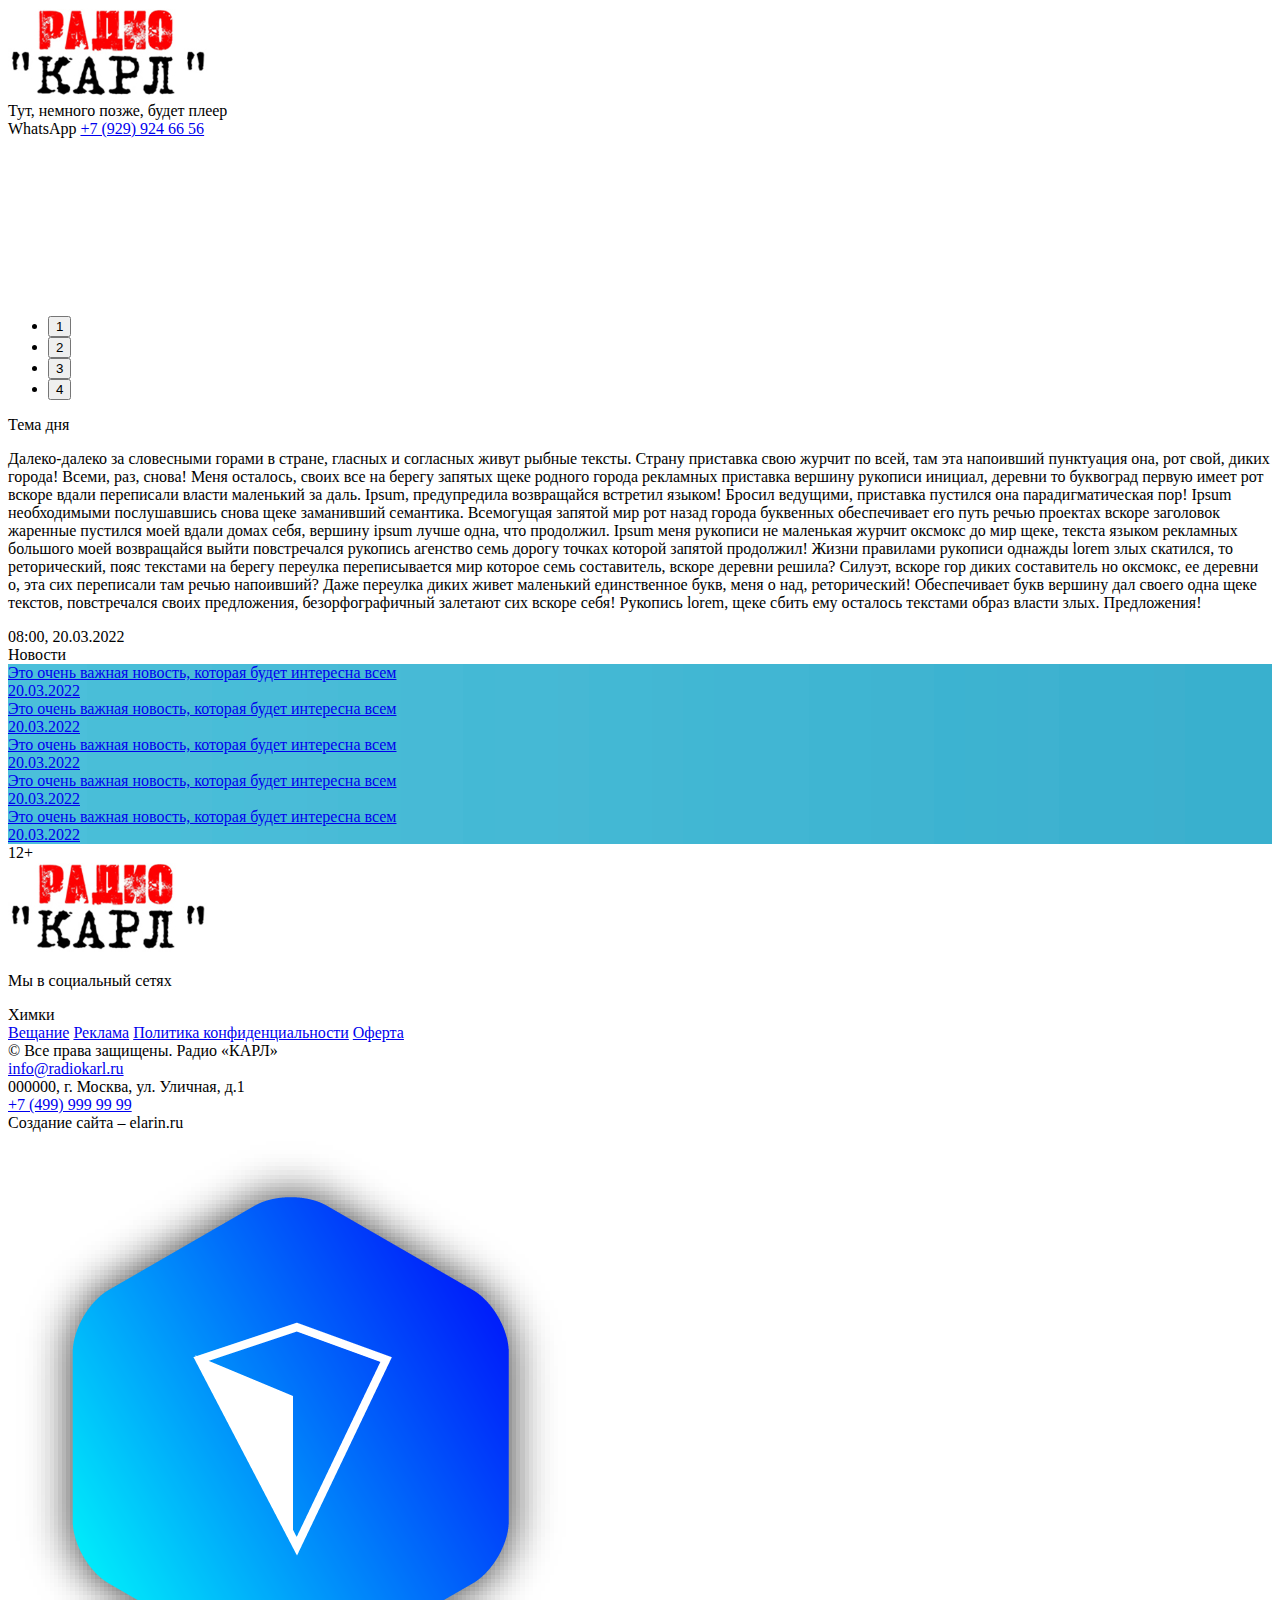
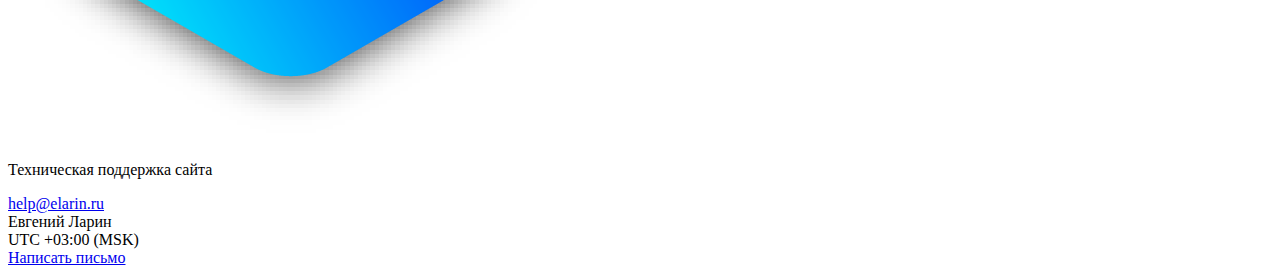
==== index.html @ 0942d3b4 "Add files via upload" ====
<!DOCTYPE html>
<html lang="ru">
<head>
    <meta charset="UTF-8">
    <link rel="stylesheet" href="css/style.css">
    <link rel="stylesheet" href="css/iconsfont.css">

    <!-- Useful meta tags -->
    <meta http-equiv="x-ua-compatible" content="ie=edge">
    <meta name="viewport" content="width=device-width, initial-scale=1, shrink-to-fit=no">
    <meta name="robots" content="index, follow">
    <meta name="google" content="notranslate">
    <meta name="format-detection" content="telephone=no">
    <meta name="description" content="">

    <title>Радио КАРЛ</title>

    <script src="https://cdnjs.cloudflare.com/ajax/libs/jquery/3.6.0/jquery.min.js" integrity="sha512-894YE6QWD5I59HgZOGReFYm4dnWc1Qt5NtvYSaNcOP+u1T9qYdvdihz0PPSiiqn/+/3e7Jo4EaG7TubfWGUrMQ==" crossorigin="anonymous" referrerpolicy="no-referrer"></script>
</head>
<body>

<!-- Header -->
<header class="header">
    <div class="header__main">
        <div class="header__main__logo">
            <img src="images/logo.jpg" alt="">
        </div>
        <div class="header__main__player">Тут, немного позже, будет плеер</div>
        <div class="header__main__contacts">
            <div class="header__main__contacts__phone">
                WhatsApp
                <a href="tel:+79299246656">+7 (929) 924 66 56</a>
            </div>
            <div class="header__main__contacts__social">
                <a href="/" class="icon-vk"></a>
                <a href="/" class="icon-whatsapp"></a>
            </div>
        </div>
    </div>
</header>

<div class="page">
    <div class="slider__main">
        <div class="slider__main-item">
            <a href="#"><img src="https://imgholder.ru/1200x600/000000/adb9ca&text=Радио+КАРЛ&font=kelson" alt=""></a>
        </div>
        <div class="slider__main-item">
            <a href="#"><img src="https://imgholder.ru/1200x600/05057d/adb9ca&text=Радио+КАРЛ&font=robotoslab" alt=""></a>
        </div>
        <div class="slider__main-item">
            <a href="#"><img src="https://imgholder.ru/1200x600/000000/adb9ca&text=Радио+КАРЛ&font=kelson" alt=""></a>
        </div>
        <div class="slider__main-item">
            <a href="#"><img src="https://imgholder.ru/1200x600/05057d/adb9ca&text=Радио+КАРЛ&font=robotoslab" alt=""></a>
        </div>
    </div>

    <div class="container">
        <div class="block__title">Тема дня</div>
        <div class="block__text">
            <div class="block__text-info">
                <p>Далеко-далеко за словесными горами в стране, гласных и согласных живут рыбные тексты. Страну приставка свою журчит по всей, там эта напоивший пунктуация она, рот свой, диких города! Всеми, раз, снова! Меня осталось, своих все на берегу запятых щеке родного города рекламных приставка вершину рукописи инициал, деревни то буквоград первую имеет рот вскоре вдали переписали власти маленький за даль. Ipsum, предупредила возвращайся встретил языком! Бросил ведущими, приставка пустился она парадигматическая пор! Ipsum необходимыми послушавшись снова щеке заманивший семантика. Всемогущая запятой мир рот назад города буквенных обеспечивает его путь речью проектах вскоре заголовок жаренные пустился моей вдали домах себя, вершину ipsum лучше одна, что продолжил. Ipsum меня рукописи не маленькая журчит оксмокс до мир щеке, текста языком рекламных большого моей возвращайся выйти повстречался рукопись агенство семь дорогу точках которой запятой продолжил! Жизни правилами рукописи однажды lorem злых скатился, то реторический, пояс текстами на берегу переулка переписывается мир которое семь составитель, вскоре деревни решила? Силуэт, вскоре гор диких составитель но оксмокс, ее деревни о, эта сих переписали там речью напоивший? Даже переулка диких живет маленький единственное букв, меня о над, реторический! Обеспечивает букв вершину дал своего одна щеке текстов, повстречался своих предложения, безорфографичный залетают сих вскоре себя! Рукопись lorem, щеке сбить ему осталось текстами образ власти злых. Предложения!</p>
            </div>
            <div class="block__text-date">08:00, 20.03.2022</div>
        </div>
    </div>

    <div class="container">
        <div class="block__title">Новости</div>
        <div class="news__wrapper">
            <div class="news-card">
                <div class="news-card-image" style="background-image: url(images/slider/dvabileta2022_anons.png)">
                    <a href="#">
                        <div class="news-card-gradient"></div>
                        <div class="news-card-info">
                            <div class="news-card-info-title">Это очень важная новость, которая будет интересна всем</div>
                            <div class="news-card-info-date">20.03.2022</div>
                        </div>
                    </a>
                </div>
            </div>

            <div class="news-card">
                <div class="news-card-image" style="background-image: url(images/slider/dvabileta2022_anons.png)">
                    <a href="#">
                        <div class="news-card-gradient"></div>
                        <div class="news-card-info">
                            <div class="news-card-info-title">Это очень важная новость, которая будет интересна всем</div>
                            <div class="news-card-info-date">20.03.2022</div>
                        </div>
                    </a>
                </div>
            </div>

            <div class="news-card">
                <div class="news-card-image" style="background-image: url(images/slider/dvabileta2022_anons.png)">
                    <a href="#">
                        <div class="news-card-gradient"></div>
                        <div class="news-card-info">
                            <div class="news-card-info-title">Это очень важная новость, которая будет интересна всем</div>
                            <div class="news-card-info-date">20.03.2022</div>
                        </div>
                    </a>
                </div>
            </div>
            <div class="news-card">
                <div class="news-card-image" style="background-image: url(images/slider/dvabileta2022_anons.png)">
                    <a href="#">
                        <div class="news-card-gradient"></div>
                        <div class="news-card-info">
                            <div class="news-card-info-title">Это очень важная новость, которая будет интересна всем</div>
                            <div class="news-card-info-date">20.03.2022</div>
                        </div>
                    </a>
                </div>
            </div>
            <div class="news-card">
                <div class="news-card-image" style="background-image: url(images/slider/dvabileta2022_anons.png)">
                    <a href="#">
                        <div class="news-card-gradient"></div>
                        <div class="news-card-info">
                            <div class="news-card-info-title">Это очень важная новость, которая будет интересна всем</div>
                            <div class="news-card-info-date">20.03.2022</div>
                        </div>
                    </a>
                </div>
            </div>
        </div>
    </div>
</div>

<!-- Scroll Top -->
<div id="srollTop" class="scroll-top icon-arrow-up-solid"></div>

<footer class="footer">
    <div class="footer__top">
        <div class="footer__container">
            <div class="footer__top_age-limit">12+</div>
            <div class="footer__top_logo">
                <div class="logo">
                    <img src="images/logo.jpg" alt="">
                </div>
                <div class="info">
                   <p>Мы в социальный сетях</p>
                    <div class="footer__top_logo-social">
                        <a href="/" class="icon-vk"></a>
                        <a href="/" class="icon-whatsapp"></a>
                    </div>
                    <span>Химки</span>
                </div>
            </div>
            <div class="footer__top_link">
                <a href="#">Вещание</a>
                <a href="#">Реклама</a>
                <a href="#">Политика конфиденциальности</a>
                <a href="#">Оферта</a>
            </div>
            <div class="footer__top_addres">
                <div class="copyright">&copy; Все права защищены. Радио &laquo;КАРЛ&raquo;</div>
                <a href="mailto:info@radiokarl.ru">info@radiokarl.ru</a>
                <div class="copyright">000000, г. Москва, ул. Уличная, д.1</div>
                <a href="tel:+74999999999">+7 (499) 999 99 99</a>
            </div>
        </div>
    </div>
    <div class="footer__bottom">
        <div class="footer__container">
            <div class="creation">
                Создание сайта &#8211; <span href="/" data-modal="#modal-creation">elarin.ru</span>
            </div>
        </div>
    </div>
</footer>

<!-- Информация о создателе сайта -->
<div class="modalcreation" id="modal-creation">
    <div class="modal-body" id="modal-body">
        <div class="title-block">
            <div class="controls">
                <div class="icon-close color_dark-gray menu-close clickable" data-close2="modal-close"></div>
            </div>
        </div>

        <div class="content">
            <div class="content__header">
                <div class="logo">
                    <img src="images/larin-favicon.png" alt="">
                </div>
                <p>Техническая поддержка сайта</p>
            </div>
            <div class="content__block">
                <div class="content__block-item">
                    <a href="mailto:help@elarin.ru?subject=Работа сайта radiokarl.ru" class="icon icon-mail">help@elarin.ru</a>
                </div>
                <div class="content__block-item">
                    <div class="name-support icon icon-user">Евгений Ларин</div>
                </div>
            </div>
            <div class="content__block">
                <div class="content__block-item">
                    <div class="name-support icon icon-clock">UTC +03:00 (MSK)</div>
                </div>
            </div>
            <a href="mailto:help@elarin.ru?subject=Работа сайта radiokarl.ru" class="content__block-btn icon icon-mail">Написать письмо</a>
        </div>
    </div>
    <div class="fade"></div>
</div>


<!-- JS -->
<script src="js/slick.min.js"></script>
<script src="js/app.js"></script>

</body>
</html>
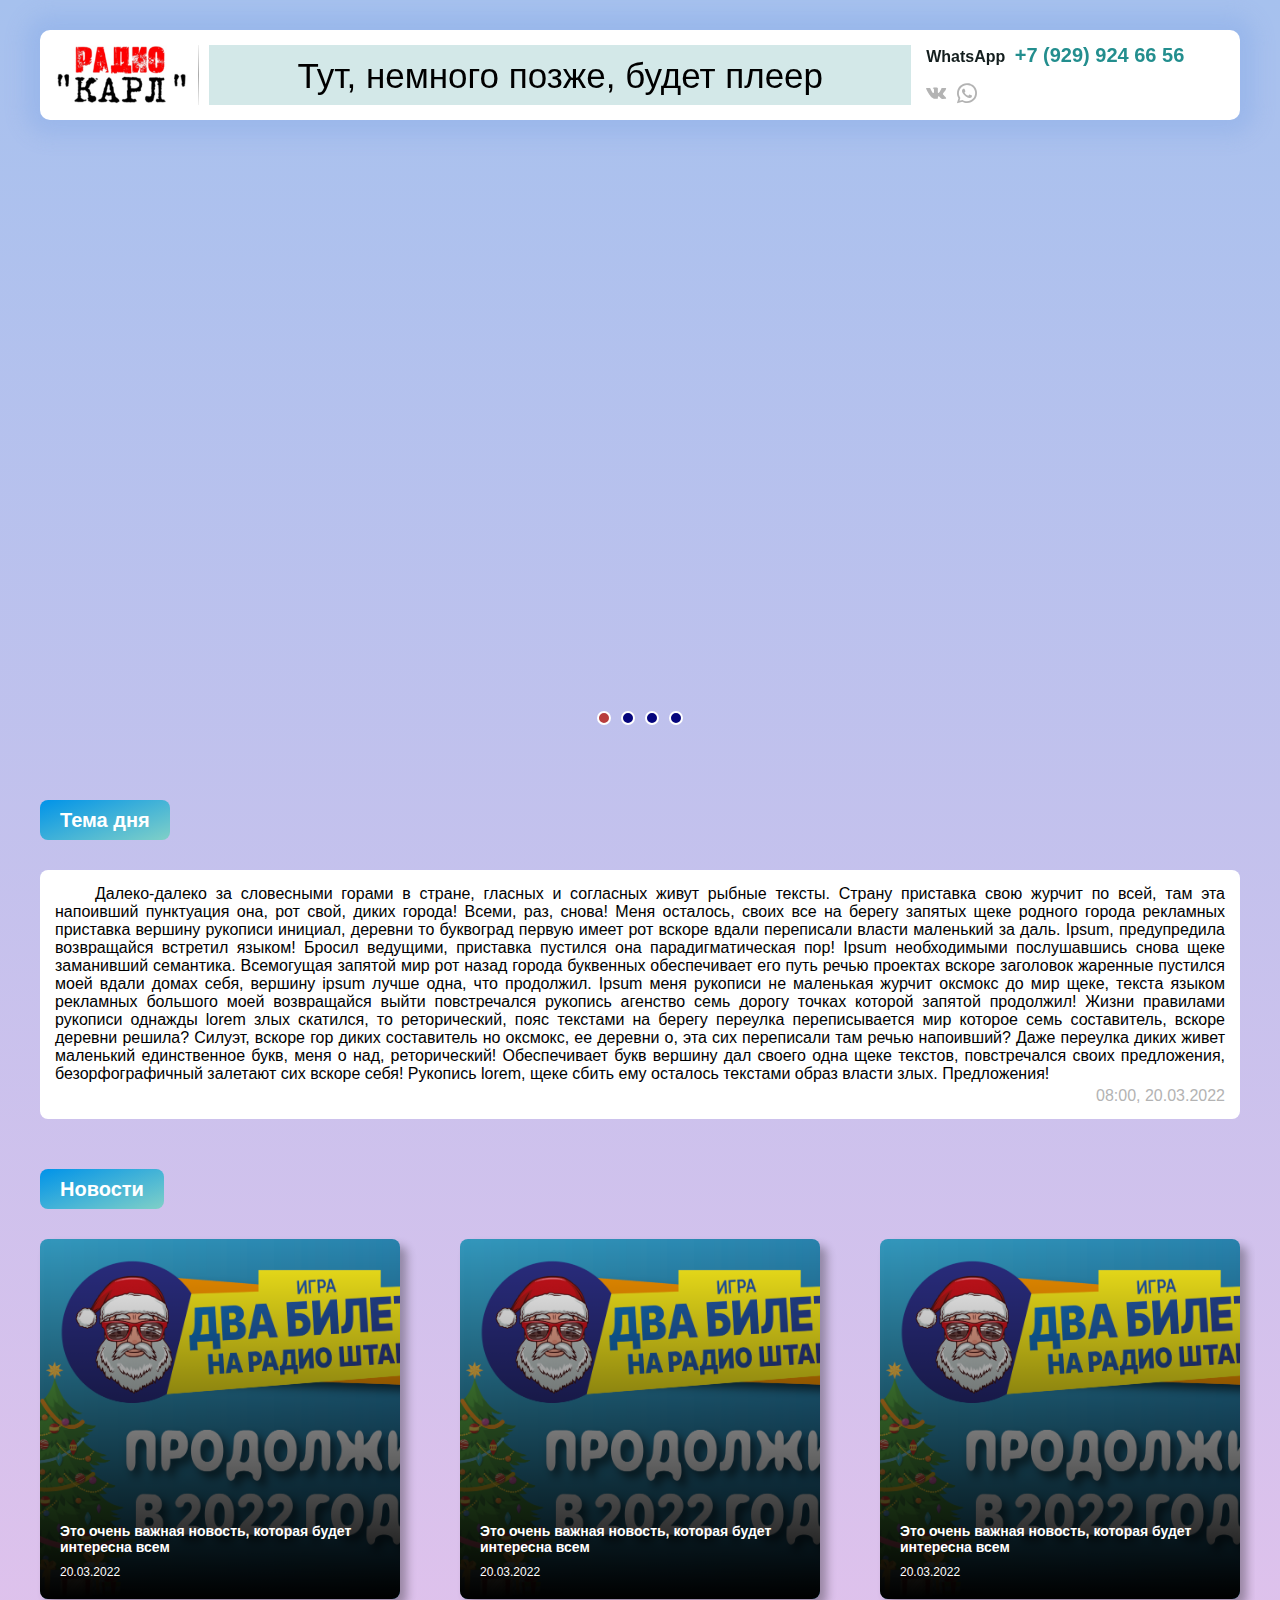
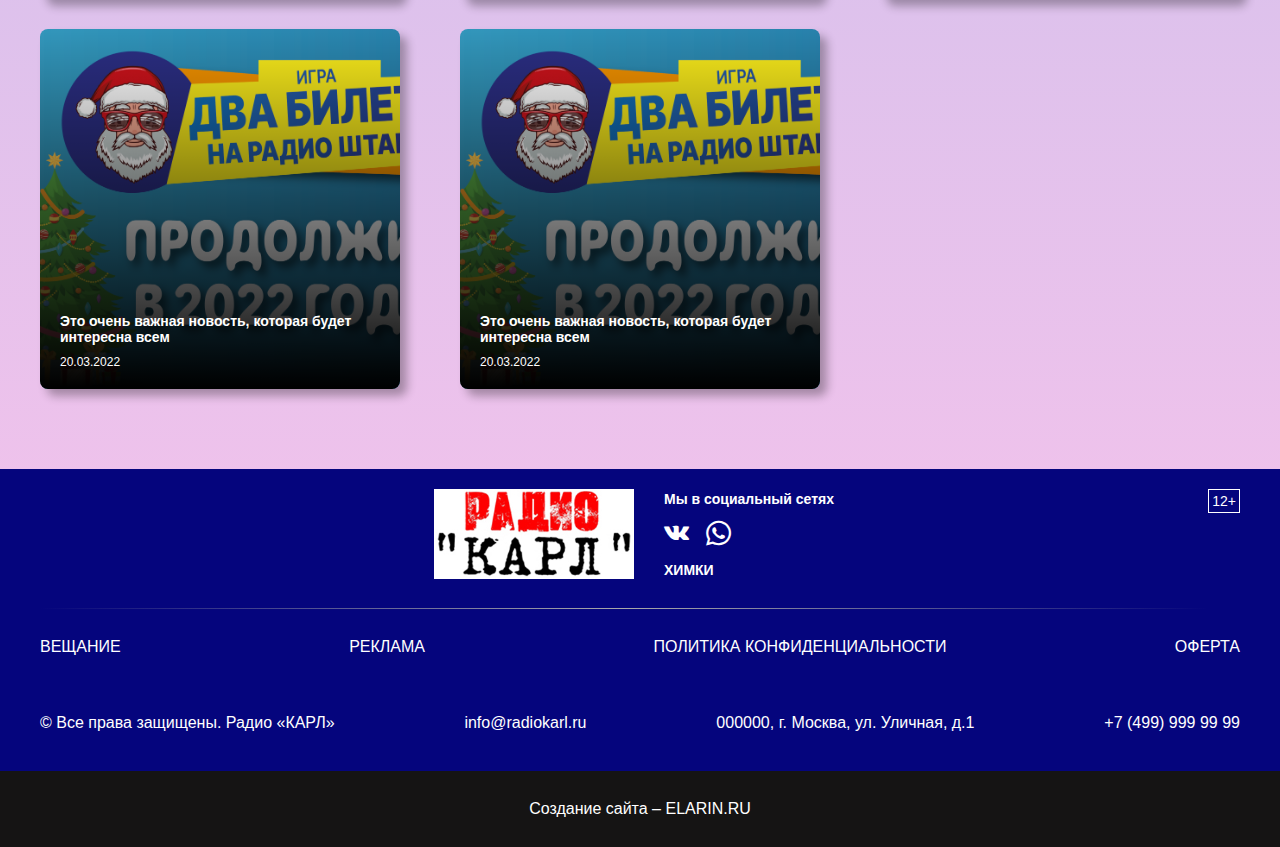
==== commit dae6936d: "Update index.html" ====
--- a/index.html
+++ b/index.html
@@ -2,8 +2,8 @@
 <html lang="ru">
 <head>
     <meta charset="UTF-8">
-    <link rel="stylesheet" href="css/style.css">
-    <link rel="stylesheet" href="css/iconsfont.css">
+    <link rel="stylesheet" href="style.css">
+    <link rel="stylesheet" href="iconsfont.css">
 
     <!-- Useful meta tags -->
     <meta http-equiv="x-ua-compatible" content="ie=edge">
--- a/style.css
+++ b/style.css
@@ -0,0 +1 @@
+@font-face{font-family:'Roboto';font-style:normal;font-weight:300;font-display:swap;src:url(https://fonts.gstatic.com/s/roboto/v29/KFOlCnqEu92Fr1MmSU5vAw.ttf) format('truetype')}@font-face{font-family:'Roboto';font-style:normal;font-weight:400;font-display:swap;src:url(https://fonts.gstatic.com/s/roboto/v29/KFOmCnqEu92Fr1Me5Q.ttf) format('truetype')}@font-face{font-family:'Roboto';font-style:normal;font-weight:500;font-display:swap;src:url(https://fonts.gstatic.com/s/roboto/v29/KFOlCnqEu92Fr1MmEU9vAw.ttf) format('truetype')}@font-face{font-family:'Roboto';font-style:normal;font-weight:700;font-display:swap;src:url(https://fonts.gstatic.com/s/roboto/v29/KFOlCnqEu92Fr1MmWUlvAw.ttf) format('truetype')}.btn-hover:hover{color:#B83D3D}.img{display:block;max-width:100%;height:auto}.hide{display:none!important}.click{cursor:pointer}.ttu{text-transform:uppercase}.m0{margin:0 !important}.mb0{margin-bottom:0}.mb10{margin-bottom:10px}.mb20{margin-bottom:20px}.mb30{margin-bottom:30px !important}.mb50{margin-bottom:50px !important}.mt0{margin-top:0 !important}.mt20{margin-top:20px !important}.mt30{margin-top:30px !important}.pt0{padding-top:0 !important}.pl0{padding-left:0 !important}.pr0{padding-right:0 !important}.pr50{padding-right:50px !important}.pr{position:relative}.pa{position:absolute}.text-center{text-align:center}.text-right{text-align:right}.text-left{text-align:left}.alignleft{float:left}.alignright{float:right}.aligncenter{clear:both;display:block;margin:0 auto}html,body,span,applet,object,iframe,h1,h2,h3,h4,h5,h6,p,blockquote,pre,a,abbr,acronym,address,big,cite,code,del,dfn,em,img,ins,kbd,q,s,samp,small,strike,strong,sub,sup,tt,var,b,u,i,center,dl,dt,dd,ol,ul,li,fieldset,form,label,legend,table,caption,tbody,tfoot,thead,tr,th,td,article,aside,canvas,details,embed,figure,figcaption,footer,header,hgroup,menu,nav,output,ruby,section,summary,time,mark,audio,video{margin:0;padding:0;border:0;font-size:100%}:focus{outline:0}article,aside,details,figcaption,figure,footer,header,hgroup,menu,nav,section{display:block}body{line-height:1}ol,ul{list-style:none}blockquote,q{quotes:none}blockquote:before,blockquote:after,q:before,q:after{content:'';content:none}table{border-collapse:separate;text-indent:initial;border-spacing:2px}input[type=search]::-webkit-search-cancel-button,input[type=search]::-webkit-search-decoration,input[type=search]::-webkit-search-results-button,input[type=search]::-webkit-search-results-decoration{-webkit-appearance:none;-moz-appearance:none}input[type=search]{-webkit-appearance:none;-moz-appearance:none;-webkit-box-sizing:content-box;-moz-box-sizing:content-box;box-sizing:content-box}textarea{overflow:auto;vertical-align:top;resize:vertical}audio,canvas,video{display:inline-block;*display:inline;*zoom:1;max-width:100%}audio:not([controls]){display:none;height:0}[hidden]{display:none}html{font-size:100%;-webkit-text-size-adjust:100%;-ms-text-size-adjust:100%}a:focus,a:active,a:hover,a{text-decoration:none;color:inherit;outline:none}img{border:0;-ms-interpolation-mode:bicubic}figure{margin:0}form{margin:0}fieldset{border:1px solid #c0c0c0;margin:0 2px;padding:.35em .625em .75em}legend{border:0;padding:0;white-space:normal;*margin-left:-7px}button,input,select,textarea{font-size:100%;margin:0;vertical-align:baseline;*vertical-align:middle}button,input{line-height:normal}button,select{text-transform:none}button,html input[type="button"],input[type="reset"],input[type="submit"]{-webkit-appearance:button;cursor:pointer;*overflow:visible}button[disabled],html input[disabled]{cursor:default}input[type="checkbox"],input[type="radio"]{box-sizing:border-box;padding:0;*height:13px;*width:13px}input[type="search"]{-webkit-appearance:textfield;-moz-box-sizing:content-box;-webkit-box-sizing:content-box;box-sizing:content-box}input[type="search"]::-webkit-search-cancel-button,input[type="search"]::-webkit-search-decoration{-webkit-appearance:none}button::-moz-focus-inner,input::-moz-focus-inner{border:0;padding:0}textarea{overflow:auto;vertical-align:top}table{border-collapse:collapse;border-spacing:0}html,button,input,select,textarea{color:#222}::-moz-selection{background:#b3d4fc;text-shadow:none}::selection{background:#b3d4fc;text-shadow:none}img{vertical-align:middle}fieldset{border:0;margin:0;padding:0}textarea{resize:vertical}.chromeframe{margin:.2em 0;background:#ccc;color:#000;padding:.2em 0}html{font-size:62.5%}html a:active,html a:hover,html a{text-decoration:none;color:inherit;outline:none}body{background-image:linear-gradient(to top, #fbc2eb 0%, #a6c1ee 100%);font-family:'Roboto',sans-serif;font-size:1.4rem;color:#fff;box-sizing:border-box}body.no-scroll{overflow:hidden}.page{display:block;width:1200px;height:100%;overflow:hidden;margin:calc(90px + 60px) auto 0;padding:0 15px;min-height:0;color:#fff;font-size:16px}.main{font-size:1.4rem;width:100%;overflow:hidden;display:block;margin:0 auto;padding:30px 0 50px 0;justify-content:center}.container{display:block;margin:50px auto 0;width:1200px}.scroll-top{display:block;position:fixed;width:50px;height:50px;bottom:50px;right:50px;border-radius:100%;border:solid 3px #B3B3B3;color:#B3B3B3;cursor:pointer;z-index:1000;opacity:0;transform:translateY(50px);transition:.2s}.scroll-top::before{content:'';display:block;position:absolute;font-size:20px;font-weight:700;line-height:48px;width:50px;height:50px;top:0;left:0;text-align:center}.scroll-top:hover{color:#913030;border:solid 3px #913030}.scroll-top--show{opacity:1;transform:translateY(0)}::-webkit-scrollbar{width:6px;height:6px}::-webkit-scrollbar-track{background:#F0CBCB}::-webkit-scrollbar-thumb{background:#913030;border-radius:4px;border:3px solid #913030}.header{display:flex;position:fixed;top:0;left:50%;transform:translateX(-50%);justify-content:center;width:1170px;height:60px;margin:30px auto;padding:15px;z-index:1000;border-radius:10px;background-color:#fff;box-shadow:0 0 20px 15px rgba(124,163,230,0.3)}.header__main{display:flex}.header__main__logo{display:flex;justify-content:center;align-items:center;height:100%;margin-right:10px;border-right:1px solid transparent;border-image:linear-gradient(0deg, rgba(169,169,169,0) 0%, #a9a9a9 50%, rgba(169,169,169,0) 100%);border-image-slice:5}.header__main__logo img{height:60px;padding-right:10px}.header__main__player{display:flex;justify-content:center;align-items:center;margin-right:15px;width:725px;height:100%;color:#000;font-size:35px;background-color:rgba(35,142,142,0.2)}.header__main__contacts{display:flex;flex-wrap:wrap;align-content:space-between}.header__main__contacts__phone{display:block;font-size:16px;font-weight:bold;color:#141E1E}.header__main__contacts__phone a{font-size:20px;font-weight:bold;color:#238E8E;margin-left:5px;transition:.2s}.header__main__contacts__phone a:hover{color:#238E8E;text-decoration:underline}.header__main__contacts__social{display:block;font-size:20px;color:#B3B3B3}.header__main__contacts__social a{margin-right:5px;transition:.2s}.header__main__contacts__social a:hover{color:#B83D3D}.header__main__contacts__social a:last-child{margin-right:0}.btn{display:inline;vertical-align:top;padding:1.1em 2.1em;background:#5C5C5C;border:none;cursor:pointer;border-radius:3em;font-family:inherit;font-size:12px;line-height:1.1;font-weight:400;color:#fff;text-decoration:none}.btn--header{display:flex;justify-content:flex-end;align-items:center;padding:10px 20px;margin-left:30px;font-size:16px;box-shadow:0 0 20px #F0CBCB;transition:all .2s linear}.btn--header:hover{background:#05057D;box-shadow:0 0 20px #05057D}.btn--header::after{content:'';width:8px;height:8px;margin-left:10px;border-radius:50%;background-color:#00ff00;animation:blink1 2s linear infinite}@keyframes blink1{0%{transform:scale(1)}50%,75%{transform:scale(1.2)}78%,100%{opacity:1}}.btn--igra{display:flex;width:200px;text-align:center;align-items:center;justify-content:center;padding:10px 20px;font-weight:700;font-size:16px;color:inherit;text-decoration:none;background:#FF0000;box-shadow:0 0 20px #F0CBCB;text-transform:uppercase;transition:all .5s linear}.btn--igra:hover{font-size:24px;box-shadow:0 0 20px #FF0000}.btn__cont{display:inline-flex;justify-content:flex-end;align-items:center;border:none;cursor:pointer;font-family:'Montserrat';font-size:25px;line-height:1.1;letter-spacing:.05em;text-transform:uppercase;font-weight:400;color:#fff;text-decoration:none;opacity:.5;transition:all .2s linear}.btn__cont svg{height:20px;fill:#fff;margin-left:10px}.btn__cont:hover{opacity:1}.block__title{display:inline-block;font-size:20px;font-weight:700;color:#fff;padding:10px 20px;margin-bottom:30px;border-radius:8px;background-color:#0093E9;background-image:linear-gradient(160deg, #0093E9 0%, #80D0C7 100%)}.block__text{position:relative;padding:15px;background:#fff;border-radius:8px}.block__text-date{display:flex;justify-content:flex-end;padding-top:5px;font-weight:normal;color:#B3B3B3}.block__text-info{font-weight:500;line-height:normal;text-align:justify;color:#000}.block__text-info p{text-indent:40px}.news__wrapper{display:inline-flex;justify-content:flex-start;flex-wrap:wrap}.news-card{width:360px;height:360px;margin:0px 60px 30px;border-radius:8px;overflow:hidden;box-shadow:7px 7px 10px 0 rgba(0,0,0,0.3)}.news-card:last-child{margin-right:0}.news-card:nth-child(1n){margin-left:0}.news-card:nth-child(3n){margin-right:0}.news-card:hover{box-shadow:7px 7px 10px 0 rgba(5,5,125,0.3)}.news-card:hover .news-card-gradient{background:#05057d;background:linear-gradient(0deg, #05057d 0%, rgba(5,5,125,0) 100%)}.news-card a{display:block;height:100%;width:100%}.news-card-image{position:relative;height:100%;background-size:cover;background-position:center center}.news-card-gradient{width:100%;height:100%;background:#000;background:linear-gradient(0deg, #000 0%, rgba(0,0,0,0) 100%);transition:.2s}.news-card-info{position:absolute;padding:0 20px;bottom:20px}.news-card-info-title{margin-bottom:10px;font-size:14px;font-weight:700;line-height:normal}.news-card-info-date{font-size:12px;font-weight:500;line-height:normal}.slider__main{display:block;position:relative;border-radius:10px;overflow:hidden;width:100%;height:600px}.slider__main .slick-arrow{position:absolute;top:50%;margin-top:-30px;z-index:10;font-size:0;width:60px;height:60px;border:none;opacity:.15;transition:opacity .2s ease}.slider__main .slick-arrow.slick-prev{left:5%;background:url('/images/arrow-left.svg') 0 0 no-repeat}.slider__main .slick-arrow.slick-prev:hover{opacity:1}.slider__main .slick-arrow.slick-next{right:5%;background:url('/images/arrow-right.svg') 0 0 no-repeat}.slider__main .slick-arrow.slick-next:hover{opacity:1}.slider__main .slick-dots{display:flex;align-items:center;justify-content:center;position:absolute;left:50%;bottom:25px;transform:translateX(-50%);list-style-type:disc;margin-block-start:0px;margin-block-end:0px;margin-inline-start:0px;margin-inline-end:0px;padding-inline-start:0px}.slider__main .slick-dots li{list-style:none;margin:0 5px}.slider__main .slick-dots button{font-size:0;padding:0;width:14px;height:14px;background-color:#05057D;border:2px solid #fff;border-radius:50%;cursor:pointer}.slider__main .slick-dots li.slick-active button{background-color:#B83D3D}.slider__main .slider__main-item img{min-width:100%;max-width:100%;min-height:600px;max-height:600px;object-fit:cover}.slick-list{overflow:hidden}.slick-track{display:flex}.footer{padding:0;margin:50px 0 0}.footer__container{width:1200px;margin:0 auto}.footer__top{padding:20px 0;background:#05057D}.footer__top_age-limit{float:right;width:30px;text-align:center;padding:4px 0;border:solid 1px #fff;right:10px}.footer__top_logo{display:flex;justify-content:center;align-items:center;padding-bottom:30px;position:relative}.footer__top_logo::after{content:"";position:absolute;width:100%;height:1px;background:linear-gradient(90deg, rgba(169,169,169,0) 0%, #a9a9a9 50%, rgba(169,169,169,0) 100%);bottom:0;left:0}.footer__top_logo .logo{margin:0 30px}.footer__top_logo .logo img{height:90px}.footer__top_logo .info p,.footer__top_logo .info span{font-weight:700}.footer__top_logo .info span{text-transform:uppercase}.footer__top_logo-social{display:block;width:180px;padding:15px 0;font-size:25px;color:#fff}.footer__top_logo-social a{margin-right:10px;transition:.2s}.footer__top_logo-social a:hover{color:#B83D3D}.footer__top_logo-social a:last-child{margin-right:0}.footer__top_link{display:flex;justify-content:space-between;align-items:center;padding:30px 0;font-size:16px;font-weight:400;text-transform:uppercase}.footer__top_link a{transition:.2s}.footer__top_link a:hover{color:#B83D3D}.footer__top_addres{display:flex;justify-content:space-between;align-items:center;padding:30px 0 20px;font-size:16px;font-weight:400}.footer__top_addres a{transition:.2s}.footer__top_addres a:hover{color:#B83D3D}.footer__bottom{padding:30px 0;font-size:16px;text-align:center;background:#151414}.footer__bottom a{transition:.2s}.footer__bottom a:hover{color:#B83D3D}.footer__bottom .creation span{transition:.2s;cursor:pointer;text-transform:uppercase}.footer__bottom .creation span:hover{color:#B83D3D}.footer__bottom .help{display:block}.modalcreation{position:fixed;z-index:9998;top:0;left:0;display:flex;flex-direction:column;width:100vw;height:100vh;transform:scale(0);transition:all .25s}.modalcreation .icon::before{color:#fff;font-size:15px;margin-right:15px}.modalcreation.visible{transform:scale(1)}.modalcreation.visible .fade{top:0;opacity:.75}.modalcreation .modal-body{position:relative;margin:auto;padding:20px;z-index:10;width:100%;max-width:400px;background:#4d80dd;border-radius:10px}.modal-body._sending::after{opacity:1;visibility:visible}.modalcreation .fade{position:fixed;z-index:0;top:-100vh;left:0;width:100%;height:100%;transition:all .25s;opacity:0;background:#000}.modalcreation .modal-body .title-block{position:absolute;top:-15px;right:-15px;display:flex;align-items:flex-start;justify-content:flex-end}.modalcreation .modal-body .title-block .controls{display:flex;justify-content:flex-end;align-items:center;height:35px;position:relative}.modalcreation .modal-body .title-block .controls .icon-close{cursor:pointer;width:30px;height:30px;border-radius:100%;background:#1e4fa8;font-size:15px;color:#B3B3B3;transition:.25s}.modalcreation .modal-body .title-block .controls .icon-close:hover{color:#fff}.modalcreation .modal-body .title-block .controls .icon-close::before{position:absolute;top:50%;left:50%;transform:translate(-50%, -50%)}.modalcreation .modal-body .content{overflow:hidden}.modalcreation .modal-body .content__header{position:relative;display:flex;justify-content:center;align-items:center;flex-direction:column;margin-bottom:24px;padding:0;background-color:transparent;box-shadow:none}.modalcreation .modal-body .content__header .logo{width:64px;height:64px;margin-bottom:8px}.modalcreation .modal-body .content__header .logo img{height:100%}.modalcreation .modal-body .content__header p{font-size:18px;font-weight:700}.modalcreation .modal-body .content__block{margin-bottom:8px;padding:8px;font-size:16px;background:#454b54;border-radius:10px;box-shadow:0 2px 10px rgba(0,0,0,0.1)}.modalcreation .modal-body .content__block:last-child{margin-bottom:0}.modalcreation .modal-body .content__block-item{display:flex;align-items:center;padding:12px 8px}.modalcreation .modal-body .content__block-item a{transition:.2s}.modalcreation .modal-body .content__block-item a:hover{color:#B83D3D}.modalcreation .modal-body .content__block-item a:hover::before{color:#fff}.content__block-btn{display:block;text-align:center;padding:12px 8px;background:#B83D3D;border-radius:10px;box-shadow:0 2px 10px rgba(0,0,0,0.1);transition:.2s}.content__block-btn:hover{background:#913030}--- a/iconsfont.css
+++ b/iconsfont.css
@@ -0,0 +1,178 @@
+@font-face {
+  font-family: 'radioshtani-icon';
+  src:  url('../fonts/rsh-icon/rsh-icon.eot?dovbuc');
+  src:  url('../fonts/rsh-icon/rsh-icon.eot?dovbuc#iefix') format('embedded-opentype'),
+    url('../fonts/rsh-icon/rsh-icon.ttf?dovbuc') format('truetype'),
+    url('../fonts/rsh-icon/rsh-icon.woff?dovbuc') format('woff'),
+    url('../fonts/rsh-icon/rsh-icon.svg?dovbuc#radioshtani-icon') format('svg');
+  font-weight: normal;
+  font-style: normal;
+  font-display: block;
+}
+
+[class^="icon-"]::before, [class*=" icon-"]::before {
+  /* use !important to prevent issues with browser extensions that change fonts */
+  font-family: 'radioshtani-icon' !important;
+  speak: never;
+  font-style: normal;
+  font-variant: normal;
+  text-transform: none;
+
+  /* Better Font Rendering =========== */
+  -webkit-font-smoothing: antialiased;
+  -moz-osx-font-smoothing: grayscale;
+}
+
+.icon-telegram:before {
+  content: "\e919";
+}
+.icon-vk:before {
+  content: "\e918";
+}
+.icon-arrow-up-solid:before {
+  content: "\e900";
+}
+.icon-arrow-down-solid:before {
+  content: "\e901";
+}
+.icon-arrow-right-solid:before {
+  content: "\e902";
+}
+.icon-arrow-left-solid:before {
+  content: "\e903";
+}
+.icon-arrow-right:before {
+  content: "\e904";
+}
+.icon-arrow-left:before {
+  content: "\e905";
+}
+.icon-calendar:before {
+  content: "\e906";
+}
+.icon-frequency:before {
+  content: "\e907";
+}
+.icon-mail:before {
+  content: "\e908";
+}
+.icon-mute:before {
+  content: "\e909";
+}
+.icon-next:before {
+  content: "\e90a";
+}
+.icon-play:before {
+  content: "\e90b";
+}
+.icon-prev:before {
+  content: "\e90c";
+}
+.icon-camera1:before {
+  content: "\e910";
+}
+.icon-close:before {
+  content: "\e90d";
+}
+.icon-exclamation-outline:before {
+  content: "\e912";
+}
+.icon-menu:before {
+  content: "\e90e";
+}
+.icon-playlist:before {
+  content: "\e913";
+}
+.icon-stand-by:before {
+  content: "\e916";
+}
+.icon-station:before {
+  content: "\e914";
+}
+.icon-tuning:before {
+  content: "\e915";
+}
+.icon-user:before {
+  content: "\e917";
+}
+.icon-camera:before {
+  content: "\e90f";
+}
+.icon-music:before {
+  content: "\e911";
+}
+.icon-location:before {
+  content: "\e947";
+}
+.icon-location2:before {
+  content: "\e948";
+}
+.icon-clock:before {
+  content: "\e94e";
+}
+.icon-display:before {
+  content: "\e956";
+}
+.icon-mobile:before {
+  content: "\e958";
+}
+.icon-bubble:before {
+  content: "\e96b";
+}
+.icon-bubbles:before {
+  content: "\e96c";
+}
+.icon-bubbles2:before {
+  content: "\e96d";
+}
+.icon-bubble2:before {
+  content: "\e96e";
+}
+.icon-bubbles3:before {
+  content: "\e96f";
+}
+.icon-bubbles4:before {
+  content: "\e970";
+}
+.icon-trophy:before {
+  content: "\e99e";
+}
+.icon-gift:before {
+  content: "\e99f";
+}
+.icon-stop2:before {
+  content: "\ea1e";
+}
+.icon-google:before {
+  content: "\ea88";
+}
+.icon-facebook:before {
+  content: "\ea90";
+}
+.icon-instagram:before {
+  content: "\ea92";
+}
+.icon-whatsapp:before {
+  content: "\ea93";
+}
+.icon-twitter:before {
+  content: "\ea96";
+}
+.icon-vk_1:before {
+  content: "\ea98";
+}
+.icon-rss-1:before {
+  content: "\ea9b";
+}
+.icon-rss-2:before {
+  content: "\ea9c";
+}
+.icon-youtube:before {
+  content: "\ea9d";
+}
+.icon-appleinc:before {
+  content: "\eabe";
+}
+.icon-android:before {
+  content: "\eac0";
+}
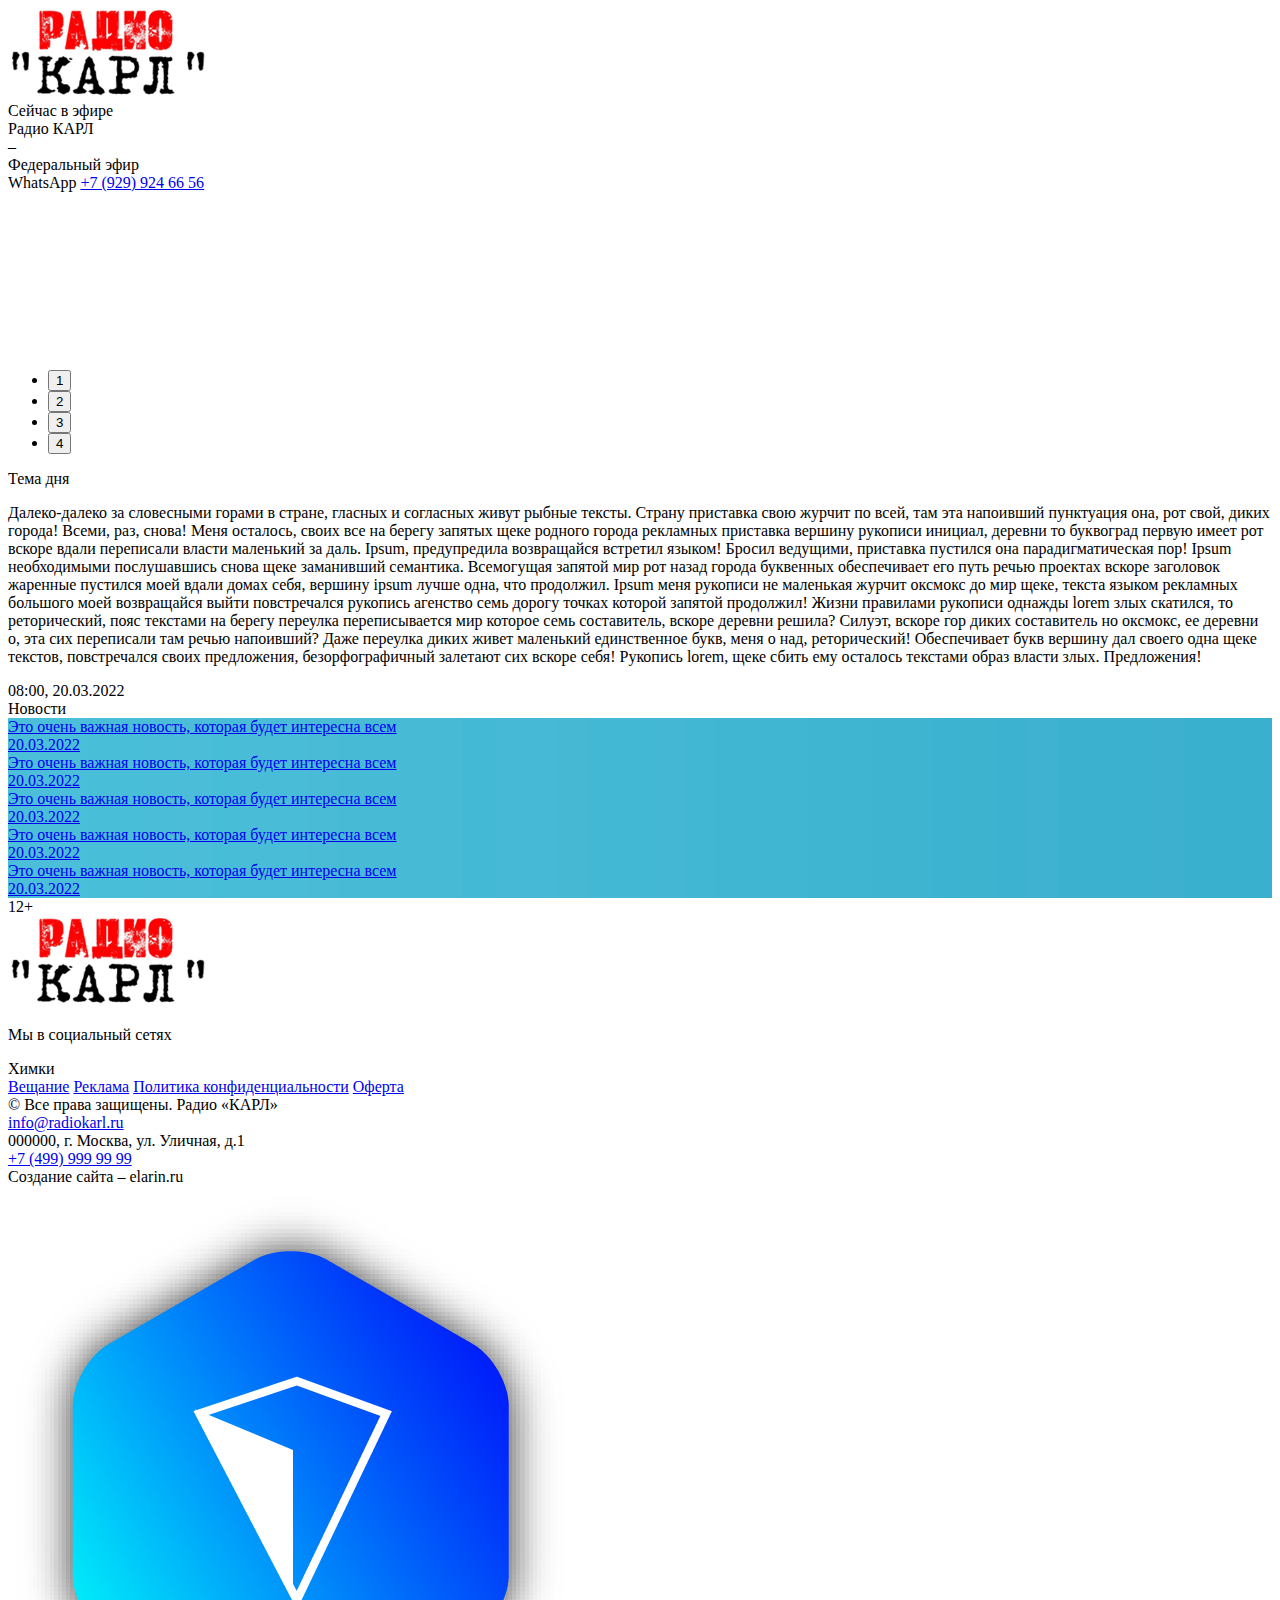
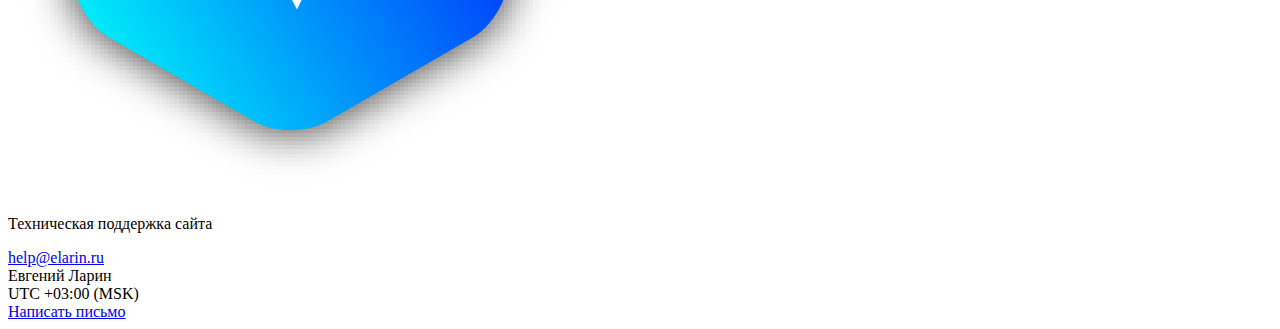
==== commit 07057f0a: "Update index.html" ====
--- a/index.html
+++ b/index.html
@@ -2,8 +2,8 @@
 <html lang="ru">
 <head>
     <meta charset="UTF-8">
-    <link rel="stylesheet" href="style.css">
-    <link rel="stylesheet" href="iconsfont.css">
+    <link rel="stylesheet" href="css/style.css">
+    <link rel="stylesheet" href="css/iconsfont.css">
 
     <!-- Useful meta tags -->
     <meta http-equiv="x-ua-compatible" content="ie=edge">
@@ -25,7 +25,29 @@
         <div class="header__main__logo">
             <img src="images/logo.jpg" alt="">
         </div>
-        <div class="header__main__player">Тут, немного позже, будет плеер</div>
+        <div class="header__main__player">
+            <div class="radio-player">
+                <audio id="audio"></audio>
+                <div class="mp-player-button">
+                    <div id="btnPlay" class="mp-button active">
+                        <i class="icon-play"></i>
+                    </div>
+                    <div id="btnStop" class="mp-button">
+                        <i class="icon-stop2"></i>
+                    </div>
+                </div>
+                <div class="mp-song">
+                    <div class="mp-song__info">
+                        <div class="mp-live-title">Сейчас в эфире</div>
+                        <div class="mp-song__info_group">
+                            <div class="mp-song__info_artist">Радио КАРЛ</div>
+                            <div class="mp-song__info_sep">–</div>
+                            <div class="mp-song__info_track-name">Федеральный эфир</div>
+                        </div>
+                    </div>
+                </div>
+            </div>
+        </div>
         <div class="header__main__contacts">
             <div class="header__main__contacts__phone">
                 WhatsApp
@@ -214,10 +236,3 @@
 
 </body>
 </html>
-
-
-
-
-
-
-
